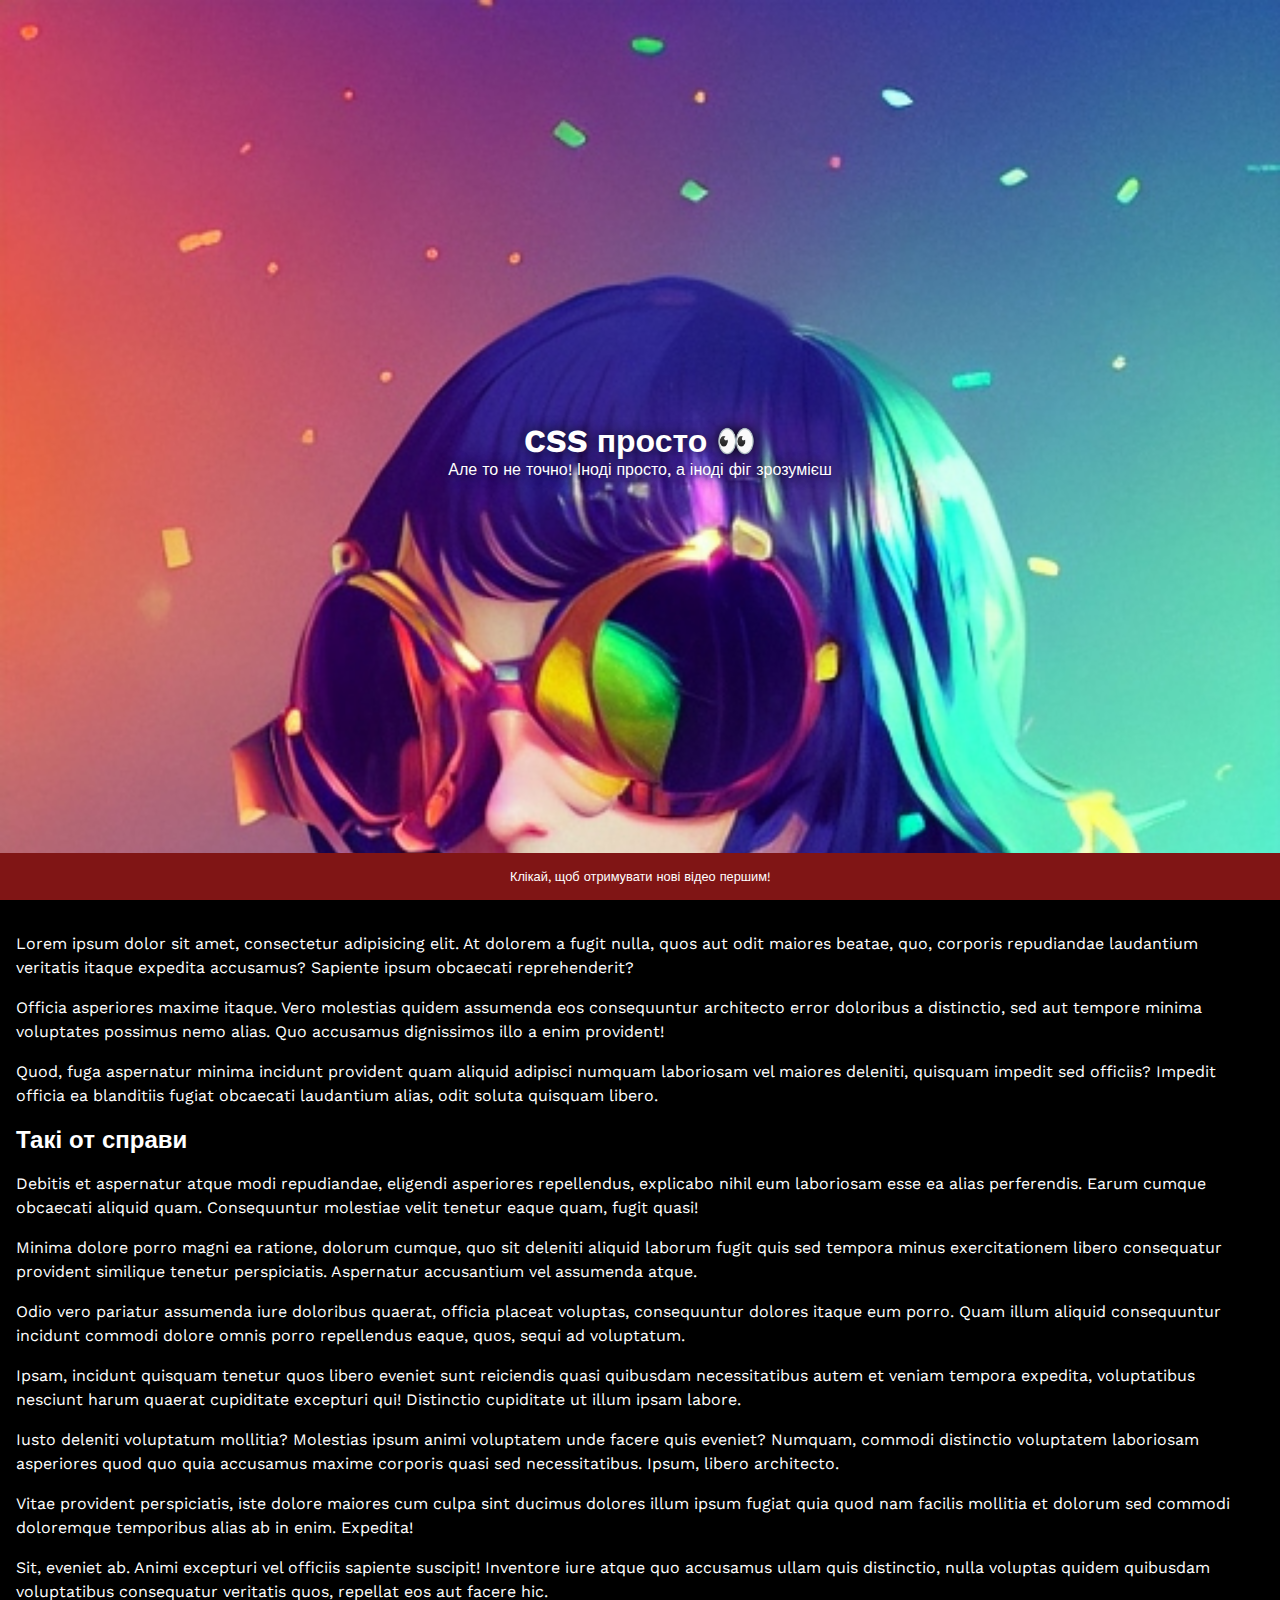
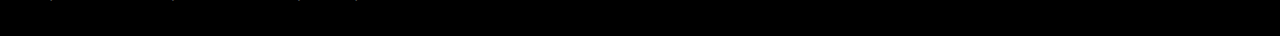
==== 100vw/index.html @ 004f41f2 "The problem of 100vh on desktop and mobile" ====
<!DOCTYPE html>
<html lang="uk">
  <head>
    <meta charset="UTF-8" />
    <meta http-equiv="X-UA-Compatible" content="IE=edge" />
    <meta name="viewport" content="width=device-width, initial-scale=1.0" />
    <title>Document</title>

    <link rel="stylesheet" href="style.css" />
  </head>
  <body>
    <header>
      <h1>CSS просто 👀</h1>
      <p>Але то не точно! Іноді просто, а іноді фіг зрозумієш</p>
      <div class="bottom">Клікай, щоб отримувати нові відео першим!</div>
    </header>
    <article>
      <p>
        Lorem ipsum dolor sit amet, consectetur adipisicing elit. At dolorem a
        fugit nulla, quos aut odit maiores beatae, quo, corporis repudiandae
        laudantium veritatis itaque expedita accusamus? Sapiente ipsum obcaecati
        reprehenderit?
      </p>
      <p>
        Officia asperiores maxime itaque. Vero molestias quidem assumenda eos
        consequuntur architecto error doloribus a distinctio, sed aut tempore
        minima voluptates possimus nemo alias. Quo accusamus dignissimos illo a
        enim provident!
      </p>
      <p>
        Quod, fuga aspernatur minima incidunt provident quam aliquid adipisci
        numquam laboriosam vel maiores deleniti, quisquam impedit sed officiis?
        Impedit officia ea blanditiis fugiat obcaecati laudantium alias, odit
        soluta quisquam libero.
      </p>
      <h2>Такі от справи</h2>
      <p>
        Debitis et aspernatur atque modi repudiandae, eligendi asperiores
        repellendus, explicabo nihil eum laboriosam esse ea alias perferendis.
        Earum cumque obcaecati aliquid quam. Consequuntur molestiae velit
        tenetur eaque quam, fugit quasi!
      </p>
      <p>
        Minima dolore porro magni ea ratione, dolorum cumque, quo sit deleniti
        aliquid laborum fugit quis sed tempora minus exercitationem libero
        consequatur provident similique tenetur perspiciatis. Aspernatur
        accusantium vel assumenda atque.
      </p>
      <p>
        Odio vero pariatur assumenda iure doloribus quaerat, officia placeat
        voluptas, consequuntur dolores itaque eum porro. Quam illum aliquid
        consequuntur incidunt commodi dolore omnis porro repellendus eaque,
        quos, sequi ad voluptatum.
      </p>
      <p>
        Ipsam, incidunt quisquam tenetur quos libero eveniet sunt reiciendis
        quasi quibusdam necessitatibus autem et veniam tempora expedita,
        voluptatibus nesciunt harum quaerat cupiditate excepturi qui! Distinctio
        cupiditate ut illum ipsam labore.
      </p>
      <p>
        Iusto deleniti voluptatum mollitia? Molestias ipsum animi voluptatem
        unde facere quis eveniet? Numquam, commodi distinctio voluptatem
        laboriosam asperiores quod quo quia accusamus maxime corporis quasi sed
        necessitatibus. Ipsum, libero architecto.
      </p>
      <p>
        Vitae provident perspiciatis, iste dolore maiores cum culpa sint ducimus
        dolores illum ipsum fugiat quia quod nam facilis mollitia et dolorum sed
        commodi doloremque temporibus alias ab in enim. Expedita!
      </p>
      <p>
        Sit, eveniet ab. Animi excepturi vel officiis sapiente suscipit!
        Inventore iure atque quo accusamus ullam quis distinctio, nulla voluptas
        quidem quibusdam voluptatibus consequatur veritatis quos, repellat eos
        aut facere hic.
      </p>
    </article>
  </body>
</html>
---- 100vw/style.css ----
@import url("https://fonts.googleapis.com/css2?family=Nunito:wght@200;400&family=Roboto:wght@300;400;500&family=Work+Sans:ital,wght@0,200;0,300;0,400;0,500;0,600;0,700;1,300;1,400;1,500;1,600;1,700&display=swap");
body {
  background-color: black;
  color: #fff;
  margin: 0;
  font-family: "Nunito", sans-serif;
  font-family: "Roboto", sans-serif;
  font-family: "Work Sans", sans-serif;
}

header h1,
header p {
  display: block;
  flex-basis: 100%;
  text-align: center;
  margin: 0;
  text-shadow: 0 0 14px #000;
}

article {
  padding: 1rem;
  line-height: 1.5rem;
}

header {
  background-image: url(top-header.jpeg);
  background-size: cover;

  display: flex;
  flex-wrap: wrap;
  align-content: center;

  position: relative;
  height: 100vh;
}

header .bottom {
  cursor: pointer;
  text-align: center;
  inset: auto 0 0;
  position: absolute;
  bottom: 0;
  padding: 1rem;
  font-size: 0.8rem;
  background-color: rgb(128, 21, 21);
}
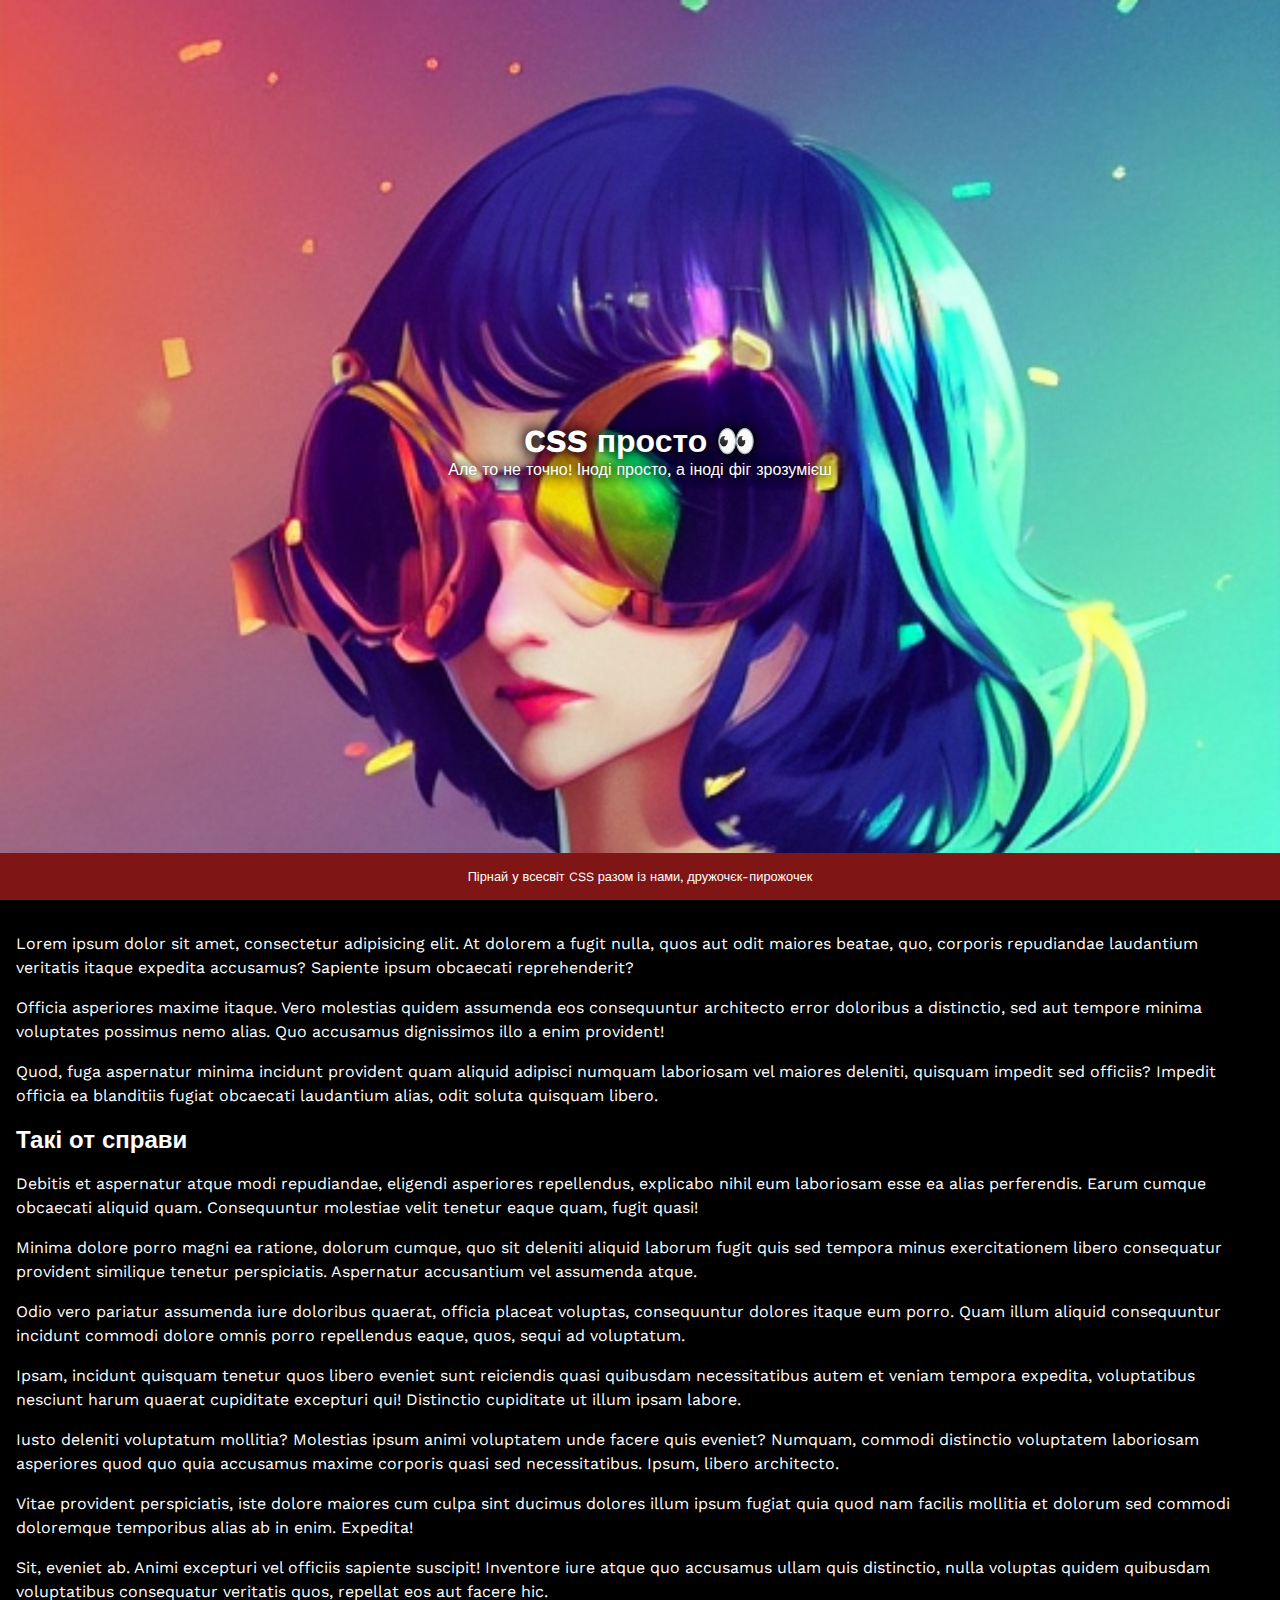
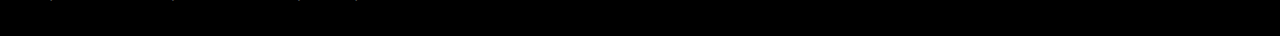
==== commit bc0bdf0c: "dvh" ====
--- a/100vw/index.html
+++ b/100vw/index.html
@@ -12,8 +12,12 @@
     <header>
       <h1>CSS просто 👀</h1>
       <p>Але то не точно! Іноді просто, а іноді фіг зрозумієш</p>
-      <div class="bottom">Клікай, щоб отримувати нові відео першим!</div>
+
+      <div class="bottom">
+        Пірнай у всесвіт CSS разом із нами, дружочєк-пирожочек
+      </div>
     </header>
+
     <article>
       <p>
         Lorem ipsum dolor sit amet, consectetur adipisicing elit. At dolorem a
--- a/100vw/style.css
+++ b/100vw/style.css
@@ -10,11 +10,10 @@
 
 header h1,
 header p {
-  display: block;
   flex-basis: 100%;
   text-align: center;
   margin: 0;
-  text-shadow: 0 0 14px #000;
+  text-shadow: 0 0 14px #000, 0 0 14px #000;
 }
 
 article {
@@ -25,17 +24,17 @@
 header {
   background-image: url(top-header.jpeg);
   background-size: cover;
+  background-position: center;
 
   display: flex;
   flex-wrap: wrap;
   align-content: center;
 
   position: relative;
-  height: 100vh;
+  height: 100dvh;
 }
 
 header .bottom {
-  cursor: pointer;
   text-align: center;
   inset: auto 0 0;
   position: absolute;
